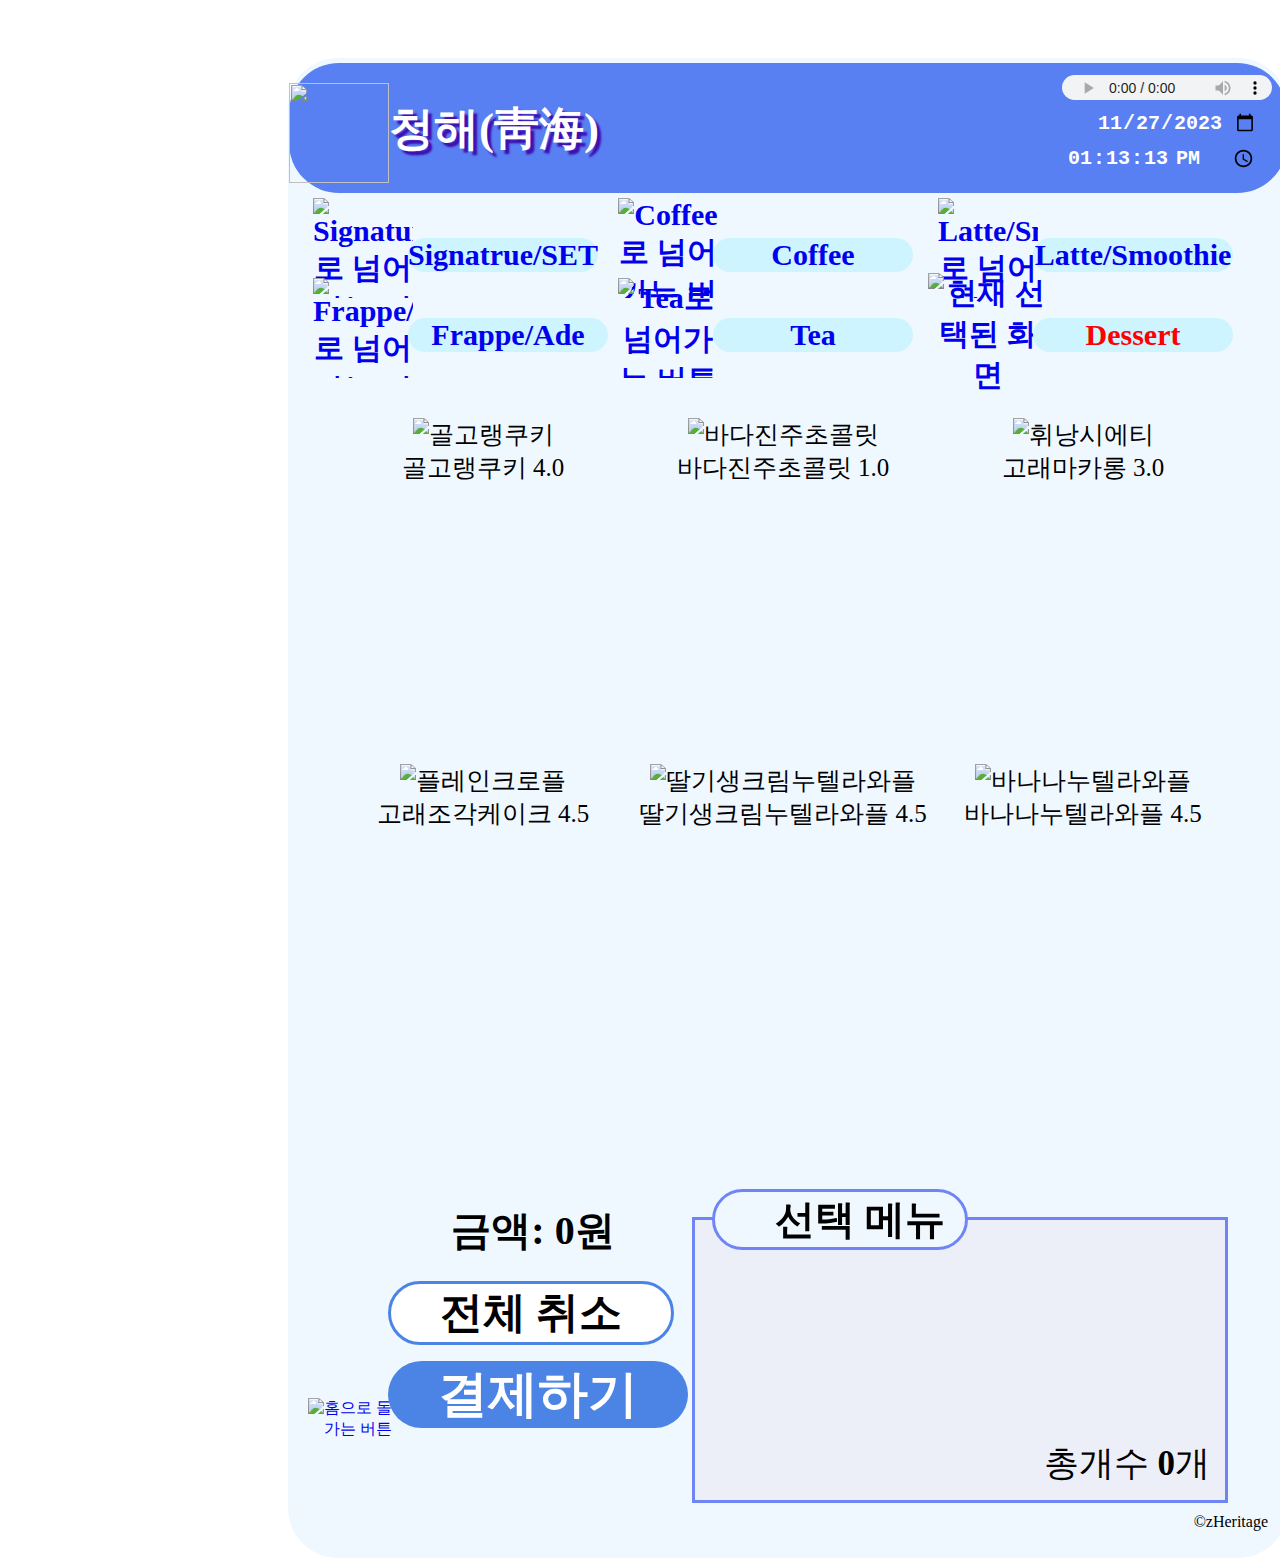
==== html/디저트.html @ 024dc415 "html file" ====
<!DOCTYPE html>
<html lang="ko">
<head>
    <link href="../css/메뉴판.css" rel="stylesheet">
    <link rel="icon" href="../img/로고.png">
    <meta charset="UTF-8">
    <meta name="viewport" content="width=device-width, initial-scale=1.0">
    <style>
        .whale6{/*선택된 화면의 고래*/
            position: absolute;
            top:65px;
            left:640px;
        }
        .Dessertmenu{
            width:300px;
            height:250px;
            font-size: 25px;
            font-weight: 100;
        }
        #Dessertmenu1,#Dessertmenu2{
            display:flex;
            position: relative;
            top:360px;
            left:45px;
            text-align:center;
        }
        #Dessertmenu2{
            top:420px;
        }
        .Dessertmenu:hover{
            color:rgb(246, 78, 78);
            cursor: pointer;
        }
    </style>
    
    <title>청해 메뉴판</title>
</head>
<body>
    <div id="content">
        <div class="header">
            <h1 style="line-height:50%;">
                <img src="../img/로고.png" id="logo"
                width="100px" height="100px"> 청해(靑海) </h1>
            
            <input type="date" value="2023-11-27">
            <input type="time" value="13:13:13">
            <audio src="../img/Blurry Vision - Corbyn Kites.mp3" controls loop></audio>
        </div>
        
        <!-- 클릭하면 각 카테고리로 넘어가도록 설정 -->
        <div class="category">
            <ul>
                <li> <a href="../html/시그니처메뉴판.html"><img src="../img/고래그림1.png" alt="Signature/SET로 넘어가는 버튼" class="whale1"
                    width="100px" height="100px"> </li><li id="Signatrue"> Signatrue/SET</li></a>
                
                
                <li> <a href="../html/커피메뉴판.html"><img src="../img/고래그림1.png" alt="Coffee로 넘어가는 버튼" class="whale2"
                    width="100px" height="100px"> </li><li id="Coffee">Coffee</li></a>
                
                <li><a href="../html/라떼,스무디.html"><img src="../img/고래그림1.png" alt="Latte/Smoothie로 넘어가는 버튼" class="whale3"
                    width="100px" height="100px"> </li><li id="Latte">Latte/Smoothie</li></a>

            </ul>
            <ul>
                <li> <a href="../html/프라페,에이드.html"><img src="../img/고래그림1.png" alt="Frappe/Ade로 넘어가는 버튼" class="whale4"
                width="100px" height="100px"> </li> <li id="Frappe">Frappe/Ade</li></a>

                
                <li> <a href="../html/티.html"><img src="../img/고래그림1.png"alt="Tea로 넘어가는 버튼" class="whale5"
                    width="100px" height="100px"> </li> <li id="Tea">Tea</li></a>
                
                <li> <a href="../html/디저트.html"><img src="../img/고래그림3.png" alt="현재 선택된 화면" class="whale6"
                    width="120px" height="120px"> </li> <li id="Dessert"><font color="red">Dessert</font></li></a>
                    <!--현재 선택된 화면-->

            </ul>
        </div>


         <!--content/menu-->
         <div id="menu">
            <div id="Dessertmenu1">
                <div class="Dessertmenu" id="GorengCookie" onclick=DessertClick(id)><img src="../img/골고랭쿠키.png" alt="골고랭쿠키" width="250px" height="270px">
                    <br><b>골고랭쿠키</b> 4.0 </div>
                <div class="Dessertmenu" id="SeaPearlChocolate" onclick=DessertClick(id)><img src="../img/바다진주초콜릿2.png" alt="바다진주초콜릿" width="250px" height="270px">
                    <br><b>바다진주초콜릿</b> 1.0 </div>
                <div class="Dessertmenu" id="WhaleMacaron" onclick=DessertClick(id)><img src="../img/고래마카롱.png" alt="휘낭시에티" width="250px" height="270px">
                    <br><b>고래마카롱</b> 3.0 </div>
            </div>
            <br><br>
            <div id="Dessertmenu2">
                <div class="Dessertmenu" id="WhaleSculptureCake" onclick=DessertClick(id)><img src="../img/고래케이크.png" alt="플레인크로플" width="250px" height="270px">
                    <br><b>고래조각케이크</b> 4.5</div>
                <div class="Dessertmenu" id="StrawberrywhippedcreamNutellaWaffle" onclick=DessertClick(id)><img src="../img/딸기생크림누텔라와플.png" alt="딸기생크림누텔라와플" width="250px" height="270px">
                    <br><b>딸기생크림누텔라와플</b> 4.5 </div>
                <div class="Dessertmenu" id="BananaNutellaWaffle" onclick=DessertClick(id)><img src="../img/바나나누텔라와플.png" alt="바나나누텔라와플" width="250px" height="270px">
                    <br><b>바나나누텔라와플</b> 4.5</div>
            </div>
            <br>
        </div>



        <!--footer-->
        <a href="../html/index.html">
        <img src="../img/홈버튼.png" alt="홈으로 돌아가는 버튼" width="100px" height="100px" id="home">
        </a>
    
         <!--현재 금액 -->
         <h3 id="money">금액: <span id="price">0원</span></h3>
         <h3 id="cancel" onclick=totalcancel()>전체 취소</h3>
         <!--결제 화면으로 넘어가기-->
         <a href="../html/결제화면.html">
         <h3>결제하기</h3>
         </a>
         
         <!--선택 메뉴-->
         <h4>　선택 메뉴　</h4>
         <div class="select">
             <div class="selectmenu"></div>
             <div class="totalnum"><br>총개수 <b>0</b>개</div>
             
             <!--선택 메뉴 공간-->
         </div>
            <!--회사 로고-->
        <div id="office">　©zHeritage</div>

    </div>

    <script src="../js/시간.js"></script>
    <script src="../js/디저트메뉴.js"></script>
</body>
</html>
---- css/메뉴판.css ----
body{
    text-align: center;
    background-image: url('../img/바다이미지.jpg');
}
a{
    text-decoration: none;
}
/*내용 차지하는 공간*/
#content{
    background-color: aliceblue;
    position:relative;
    top:50px;
    left:280px;
    width:1000px;
    height:1500px;
    box-sizing: border-box;
    border-radius:50px;
}
/*헤더 공간*/
.header{
    position:absolute;
    background-color: rgb(89, 128, 242);
    top:5px;
    left:1px;
    width:998px;
    height:130px;
    border-radius:50px;
}
h1{/*제목: 청해*/
    position: absolute;
    top:25px;
    font-size:45px;
    text-align: left;
    left:100px;
    color: white;
    align-items: center;
    text-shadow: 4px 4px 2px rgb(62, 14, 175);
}
#logo{
    position: absolute;
    top:-35px;
    left:-100px;
}
audio{
    position:absolute;
    right:15px;
    top:12px;
    width: 210px;
    height:25px;
}
input[type="date"],input[type="time"]{
    /* 위치지정 */
    position:absolute;
    right:30px;
    width:160px;
    height:30px;
    /* 폰트 및 배경 지정 */
    font-size:20px;
    color: white;
    font-weight: bold;
    background: none;
    border-style:none;
}
input[type="date"]{
    top:45px;
}
input[type="time"]{
    top:80px;
    width:190px;
}

/*카테고리 부분 시작 */
.category{
    display:flex;
    position:absolute;
    box-sizing: border-box;
    top:150px;
    font-size:30px;
    color:rgb(100, 135, 232);
    font-weight: bold;
    align-items: center;
    width:220px;
}
ul{
    list-style: none;
}
li{
    display: inline-block; 
    border-color: rgb(174, 237, 255);
    border-radius:50px;
    background-color: rgb(205, 244, 255)
}
/* 카테고리 배치 */
/*고래 위치 지정*/
.whale1{
    position:absolute;
    top:-10px;
    left:25px;
}
.whale2{
    position:absolute;
    top:-10px;
    left:330px;
}
.whale3{
    position:absolute;
    top:-10px;
    left:650px;
}
.whale4{
    position: absolute;
    top:70px;
    left:25px;
}
.whale5{
    position:absolute;
    top:70px;
    left:330px;
}
.whale6{
    position:absolute;
    top:70px;
    left:650px;
}
/*글씨 위치 지정*/
#Coffee,#Signature,#Latte,#Frappe,#Tea,#Dessert{
    width:200px;
}
#Signatrue{
    position:absolute;
    left:120px;
}
#Coffee{
    position:absolute;
    left:425px;
}
#Latte{
    position:absolute;
    left:745px;
}
#Frappe{
    position: absolute;
    top:110px;
    left:120px;
}
#Tea{
    position: absolute;
    top:110px;
    left:425px;
}
#Dessert{
    position: absolute;
    top:110px;
    left:745px;
}
/* 카테고리 배치끝 */
#Coffee:hover,#Signatrue:hover,#Latte:hover,#Frappe:hover,#Tea:hover,
#Dessert:hover,#home:hover,h3:hover,#cancel:hover,a:hover{
    color:rgb(246, 78, 78);
    cursor: pointer;
}
/*선택메뉴 */
h4{ /*선택메뉴 글씨*/
    position:absolute;
    right:320px;
    bottom:255px;
    font-size:40px;
    border-style: solid;
    border-radius:50px;
    background-color: aliceblue;
    border-color: rgb(111, 133, 246);
    z-index:8;/*선택메뉴 글씨가 select 영역보다 앞으로 하기 위해 설정*/
}
.select{
    position: absolute;
    bottom:55px;
    border-style: solid;
    right:60px;
    width:530px;
    height:280px;
    overflow-y:scroll;
    overflow-x:hidden;
    background-color: rgb(236, 239, 247);
    border-color: rgb(111, 133, 246);
    z-index:2; 
}
.selectmenu{/*선택메뉴 안에 내용들 포괄적으로 */
    position: absolute;
    white-space:nowrap;
    top:30px;
    left:30px;
    right:100px;
    width:500px;
    height:260px;
}
.blank{
    height:10px;
    border-bottom: none;
}
.totalnum{
    position: absolute;
    font-size:35px;
    top:180px;
    right:15px
}
.Signature:hover, .set:hover, 
.Golgoreng:hover, .mtl:hover, .CoffeeDessert:hover, .Coffee2:hover, .Set2:hover, button:hover,
.coffeemenu:hover,.Americano:hover, .Espresso:hover, .Cappuccino:hover, .CafeLatte:hover, .CafeMocha:hover, .CF:hover,
.AmericanoI:hover, .EspressoI:hover, .CappuccinoI:hover, .CafeLatteI:hover, .CafeMochaI:hover,
.Chocolatte:hover, .Matchalatte:hover, .Oceanlatte:hover, .StrawberrySmoothie:hover, .BlueberrySmoothie:hover, .CF:hover,
.ChocolatteI:hover, .MatchalatteI:hover, .OceanlatteI:hover, .PeachSmoothie:hover,
.Chamomile:hover, .GingerLemon:hover, .GrapeFruit:hover, .PepperMint:hover, .BlackMilkTea:hover,.EarlGray:hover,
.MangoFrappe:hover, .BlueberryFrappe:hover, .PeachFrappe:hover, .LemonAde:hover, .GraoeFruitAde:hover,
.GorengCookie:hover, .SeaPearlChocolate:hover, .WhaleMacaron:hover, 
.WhaleSculptureCake:hover, .StrawberrywhippedcreamNutellaWaffle:hover, .BananaNutellaWaffle:hover
{
    color:rgb(246, 78, 78);
    cursor: pointer;
}


/*선택메뉴*/
.Golgoreng, .mtl, .CoffeeDessert, .Coffee2, .Set2,
.Americano, .Espresso, .Cappuccino, .CafeLatte, .CafeMocha, .CF,
.AmericanoI, .EspressoI, .CappuccinoI, .CafeLatteI, .CafeMochaI,
.Chamomile, .GingerLemon, .GrapeFruit, .PepperMint, .BlackMilkTea, .EarlGray,
.MangoFrappe, .BlueberryFrappe, .PeachFrappe, .LemonAde, .GraoeFruitAde,
.Chocolatte, .Matchalatte, .Oceanlatte, .StrawberrySmoothie, .BlueberrySmoothie, .PeachSmoothie,
.ChocolatteI, .MatchalatteI, .OceanlatteI,
.GorengCookie, .SeaPearlChocolate, .WhaleMacaron, .WhaleSculptureCake, .StrawberrywhippedcreamNutellaWaffle, .BananaNutellaWaffle{ /* 선택메뉴 안에 내용*/
    /* 선택메뉴 안에 내용*/
    display:flex;
    flex-direction: row;
    /* justify-content: center; */
    align-content: flex-start;
    flex-wrap: nowrap;
    position: relative;
    font-size:25px;
    width:510px;
    height:40px;
    text-align:left;
    /*border: solid 2px black;*/
    border-bottom: solid 2px black;
}











/*홈버튼*/
#home{
    position:absolute;
    bottom:60px;
    left:20px;
}
/*주문 금액*/
#money{
    position: absolute;
    bottom:260px;
    left:80px;
    background-color: aliceblue;
    color:black;
    font-size:40px;
    width:330px;
}
/*전체 취소*/
#cancel{
    position:absolute;
    color:black;
    background-color: white;
    border-style: solid;
    border-color: rgb(76, 132, 229);
    bottom:170px;
    font-size:43px;
    width:280px;
}
/*결제하기*/
h3{
    position:absolute;
    bottom:80px;
    left:100px;
    font-size:50px;
    width:300px;
    color:white;
    background-color: rgb(76, 132, 229);
    border-radius:50px;
}
#office{/*회사 로고*/
    position: absolute;
    text-align: right;
    right:20px;
    bottom:25px;
}
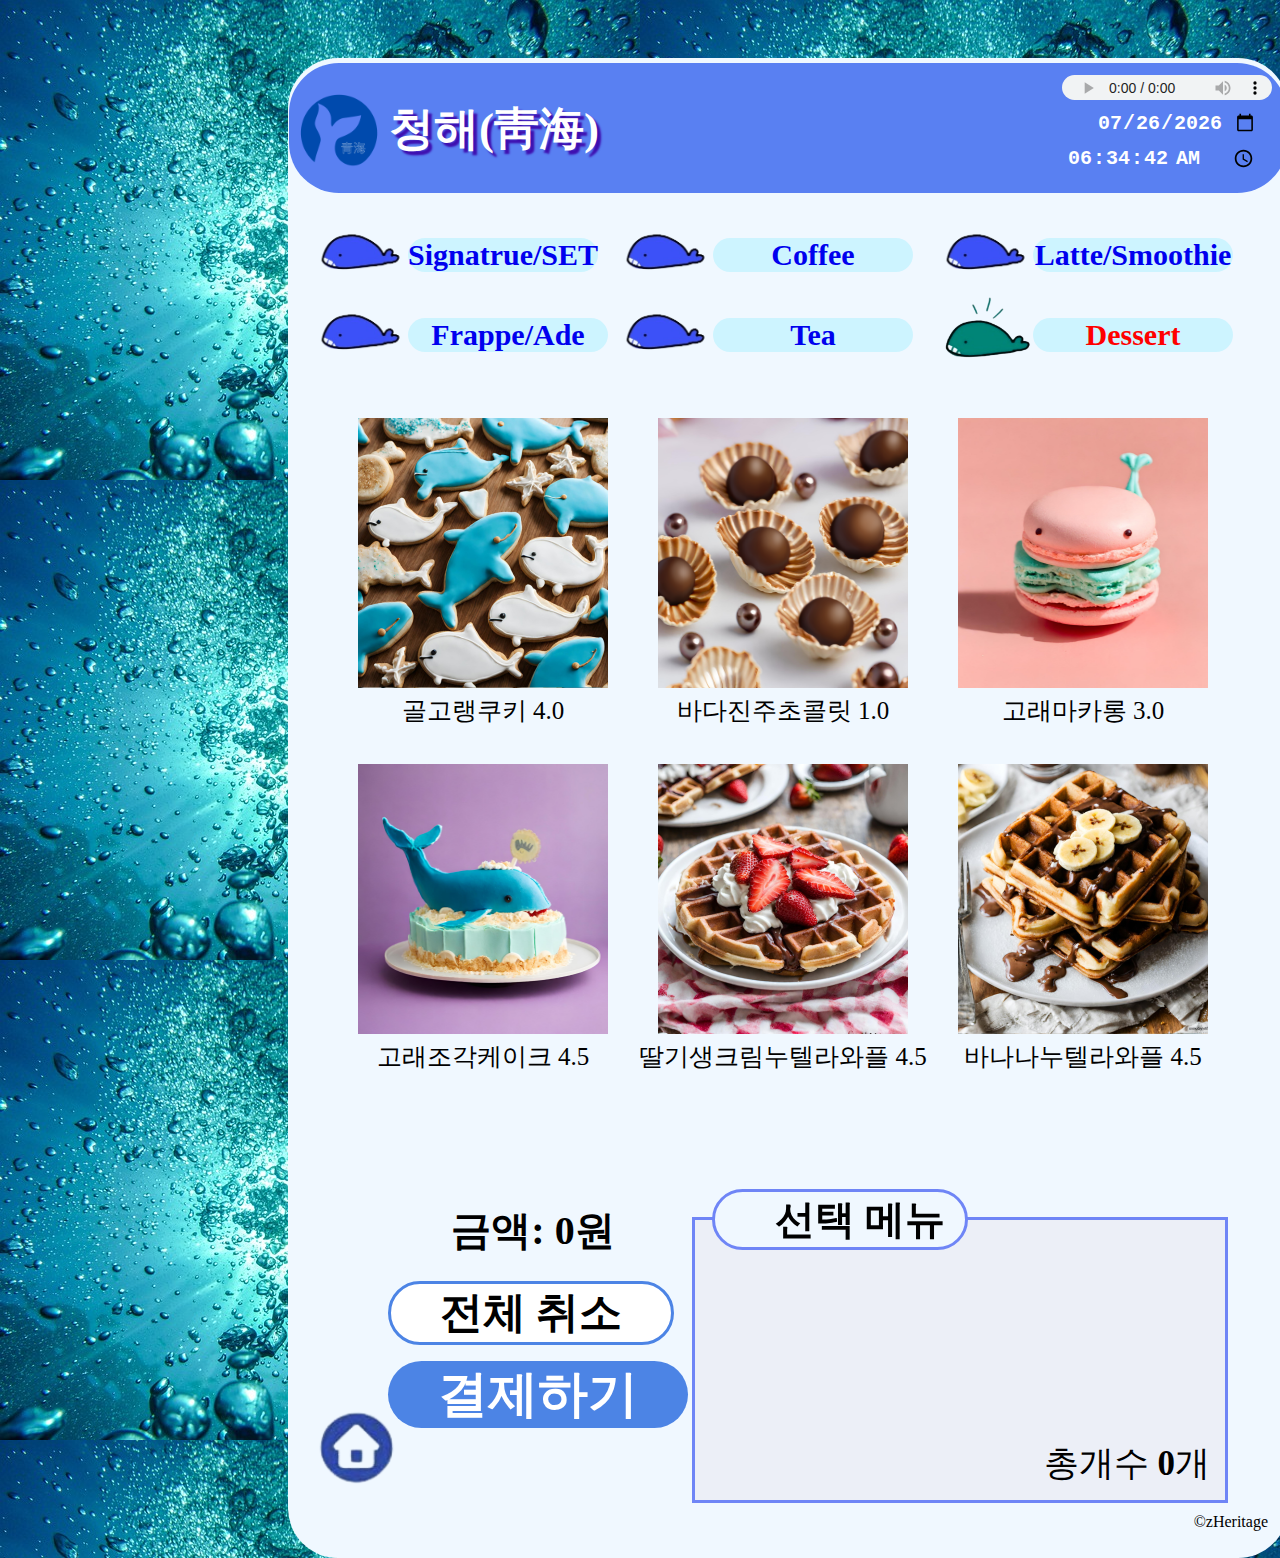
==== commit 7b8643ab: "Update 디저트.html" ====
--- a/html/디저트.html
+++ b/html/디저트.html
@@ -102,7 +102,7 @@
 
 
         <!--footer-->
-        <a href="../html/index.html">
+        <a href="../html/index.html" onclick=totalcancel()>
         <img src="../img/홈버튼.png" alt="홈으로 돌아가는 버튼" width="100px" height="100px" id="home">
         </a>
     
@@ -130,4 +130,4 @@
     <script src="../js/시간.js"></script>
     <script src="../js/디저트메뉴.js"></script>
 </body>
-</html>+</html>
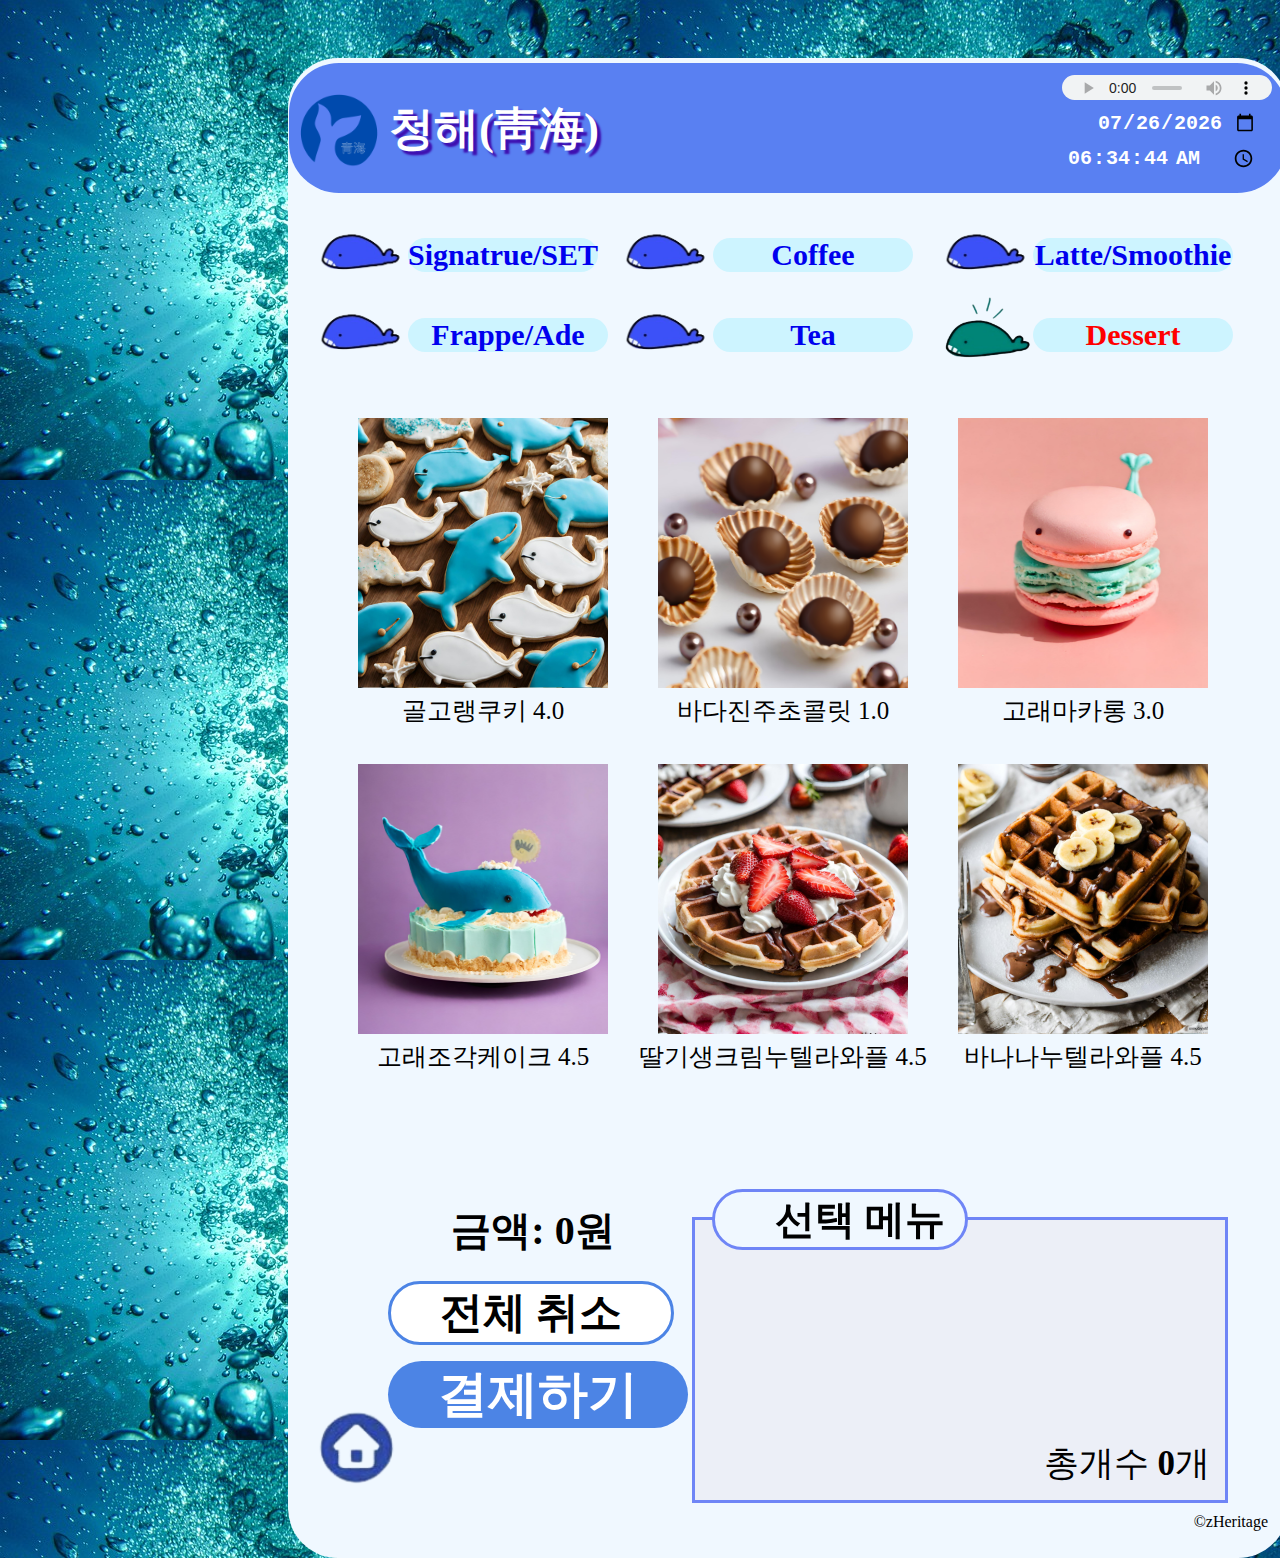
==== commit 3d16e0ef: "Update 디저트.html" ====
--- a/html/디저트.html
+++ b/html/디저트.html
@@ -109,10 +109,8 @@
          <!--현재 금액 -->
          <h3 id="money">금액: <span id="price">0원</span></h3>
          <h3 id="cancel" onclick=totalcancel()>전체 취소</h3>
-         <!--결제 화면으로 넘어가기-->
-         <a href="../html/결제화면.html">
-         <h3>결제하기</h3>
-         </a>
+        <!--결제 화면으로 넘어가기-->
+        <h3 onclick=payclick()>결제하기</h3>
          
          <!--선택 메뉴-->
          <h4>　선택 메뉴　</h4>
